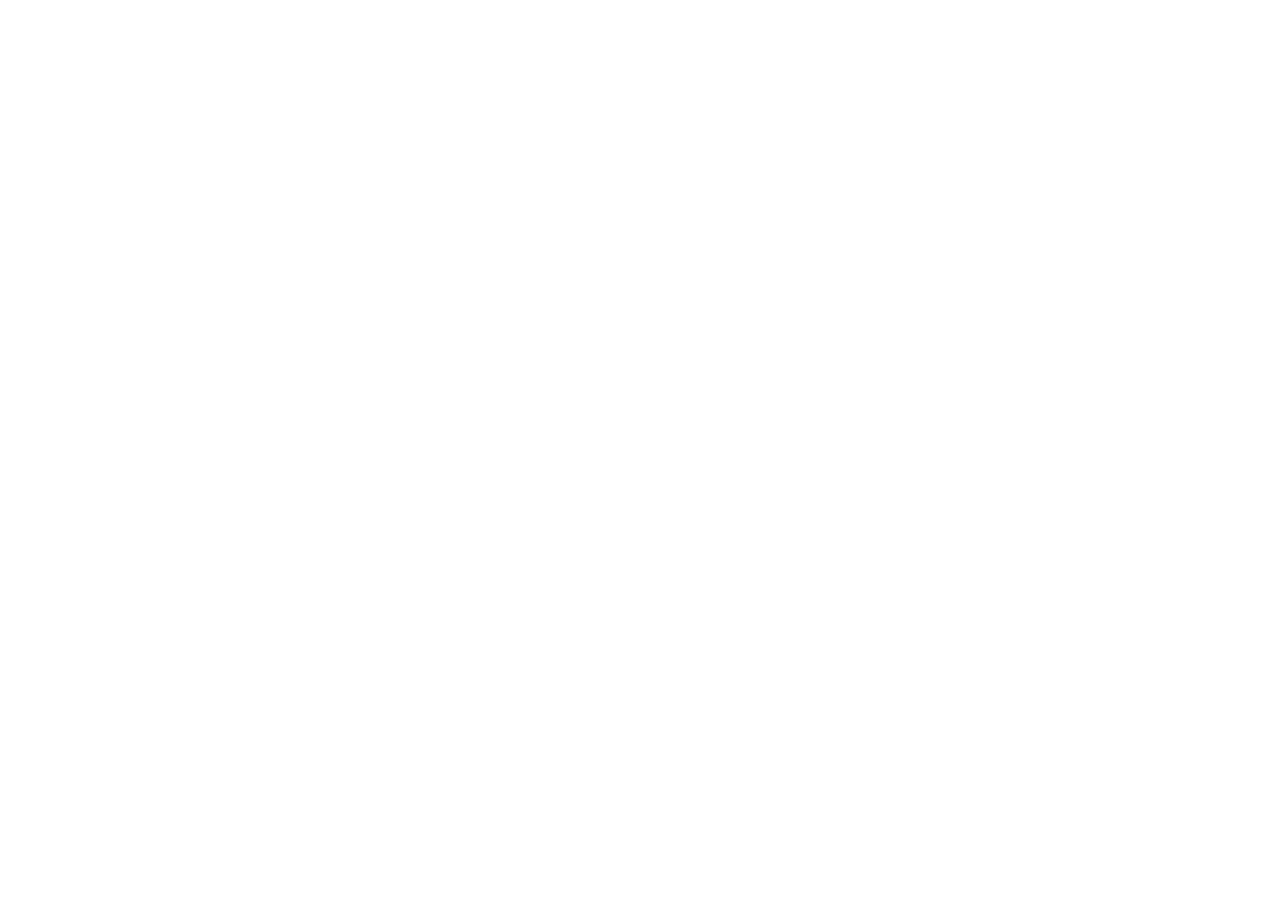
==== index.html @ 5c956b08 "Create projeto-social" ====
<!DOCTYPE html>
<html lang="pt-br">
<head>
    <meta charset="UTF-8">
    <meta http-equiv="X-UA-Compatible" content="IE=edge">
    <meta name="viewport" content="width=device-width, initial-scale=1.0">
    <link rel="shortcut icon" href="favicon.ico" type="image/x-icon">
    <title>Projeto Redes Sociais</title>
</head>
<body>
    
</body>
</html>
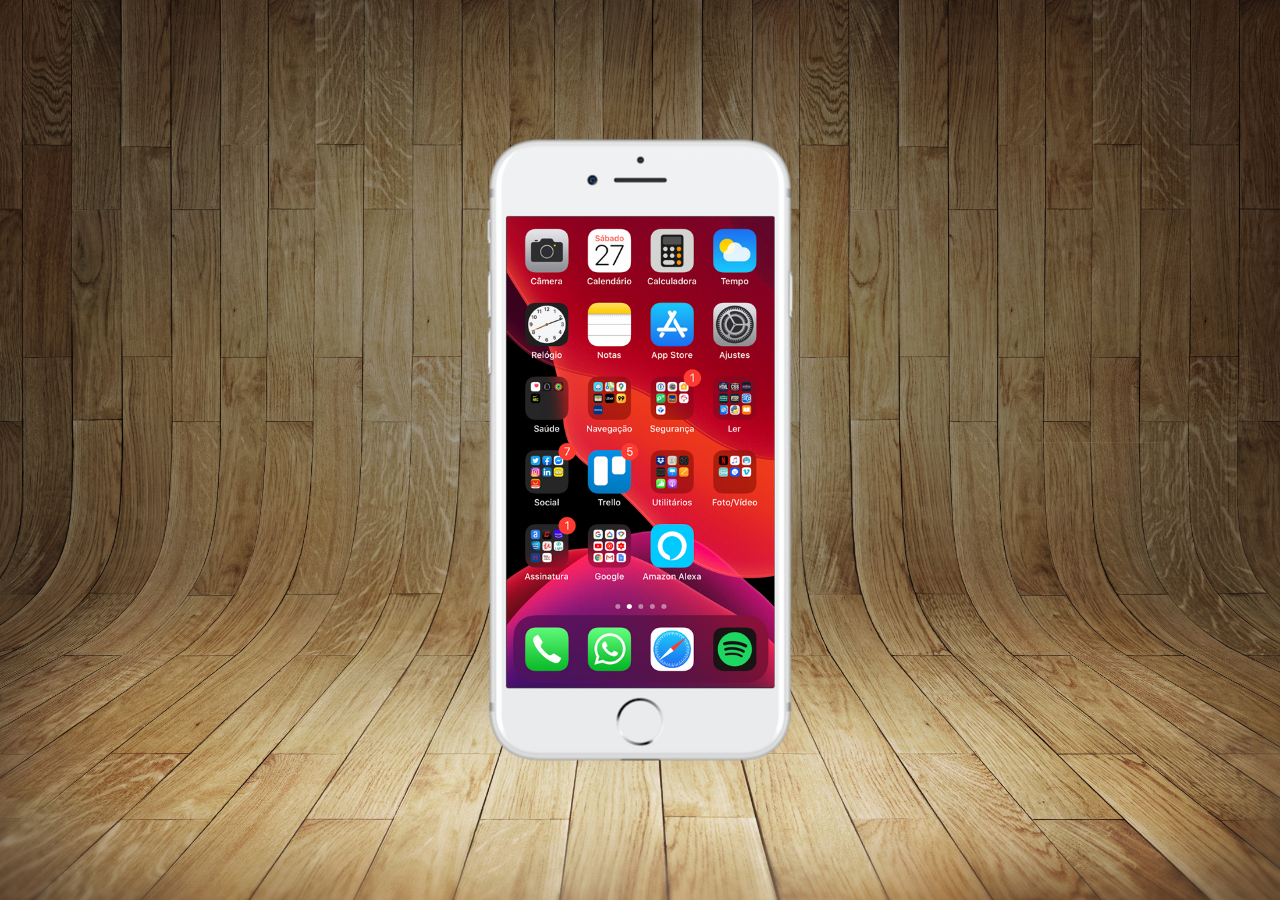
==== commit cf8c0ae7: "Create projeto-social" ====
--- a/index.html
+++ b/index.html
@@ -5,9 +5,19 @@
     <meta http-equiv="X-UA-Compatible" content="IE=edge">
     <meta name="viewport" content="width=device-width, initial-scale=1.0">
     <link rel="shortcut icon" href="favicon.ico" type="image/x-icon">
+    <link rel="stylesheet" href="estilos/style.css">
     <title>Projeto Redes Sociais</title>
 </head>
 <body>
+    <main>
+        <section id="telefone">
+            <iframe src="home.html" frameborder="0" name="tela" id="tela"></iframe>
+
+        </section>
+        <section id="redes-sociais">
+
+        </section>
+    </main>
     
 </body>
 </html>--- a/estilos/style.css
+++ b/estilos/style.css
@@ -0,0 +1,39 @@
+@charset "UTF-8";
+
+*{
+    margin: 0px;
+    padding: 0px;
+    font-family: Arial, Helvetica, sans-serif;
+}
+
+html, body{
+    height: 100vh;
+    width: 100vw;
+    background-color: black;
+}
+
+body{
+    background: url(../imagens/fundo-madeira.jpg) no-repeat top center;
+    background-size: cover; /*para cobrir o fundo da tela perfeitamente usar essa tag */
+    background-attachment: fixed;
+}
+main{
+    position: relative;
+    height: 100vh;
+}
+
+section#telefone{
+    position: absolute;
+    top: 50%; left: 50%;
+    transform: translate(-50%, -50%); /*Usar essas tags para centralizar algo no meio da tela em css (transform, top, left e position */
+    height: 627px;
+    width: 311px;
+    background: url('../imagens/frame-iphone.png') no-repeat;
+}
+
+iframe#tela{
+    position: relative;
+    top: 80px; left: 22px;
+    width: 268px;
+    height: 471px;
+}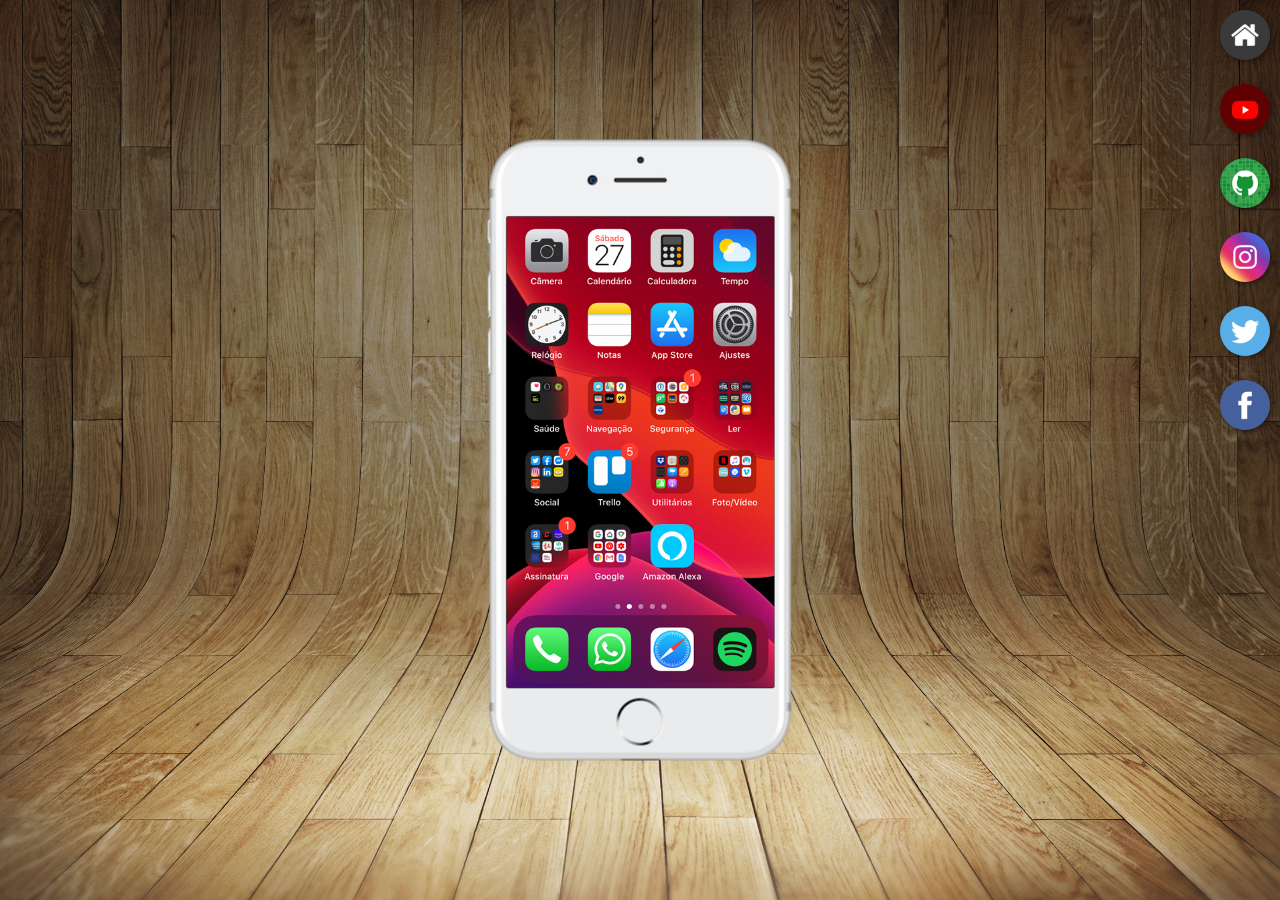
==== commit 82aff4e0: "update projeto-social" ====
--- a/index.html
+++ b/index.html
@@ -15,7 +15,12 @@
 
         </section>
         <section id="redes-sociais">
-
+            <a href="#" target="tela"><img src="imagens/logo-home.jpg" alt="home"></a> <br>
+            <a href="#" target="tela"><img src="imagens/logo-youtube.jpg" alt="youtube"></a><br>
+            <a href="#" target="tela"><img src="imagens/logo-github.jpg" alt="Github"></a><br>
+            <a href="#" target="tela"><img src="imagens/logo-instagram.jpg" alt="instagram"></a><br>
+            <a href="#" target="tela"><img src="imagens/logo-twitter.jpg" alt="twitter"></a><br>
+            <a href="#" target="tela"><img src="imagens/logo-facebook.jpg" alt="facebook"></a><br>
         </section>
     </main>
     
--- a/estilos/style.css
+++ b/estilos/style.css
@@ -36,4 +36,21 @@
     top: 80px; left: 22px;
     width: 268px;
     height: 471px;
+}
+
+section#redes-sociais{
+    text-align: right;
+}
+
+section#redes-sociais > a > img{
+    width: 50px;
+    height: 50px;
+    margin: 10px;
+    border-radius: 50%; /*PARA DEIXAR OS BOTOES REDONDOS BASTA COLOCAR UM BORDER RADIUS DE 50% */
+    box-shadow: 2px 2px 5px rgba(0, 0, 0, 0.445);
+    box-sizing: border-box;
+}
+
+section#redes-sociais img:hover{
+    border: 2px solid white;
 }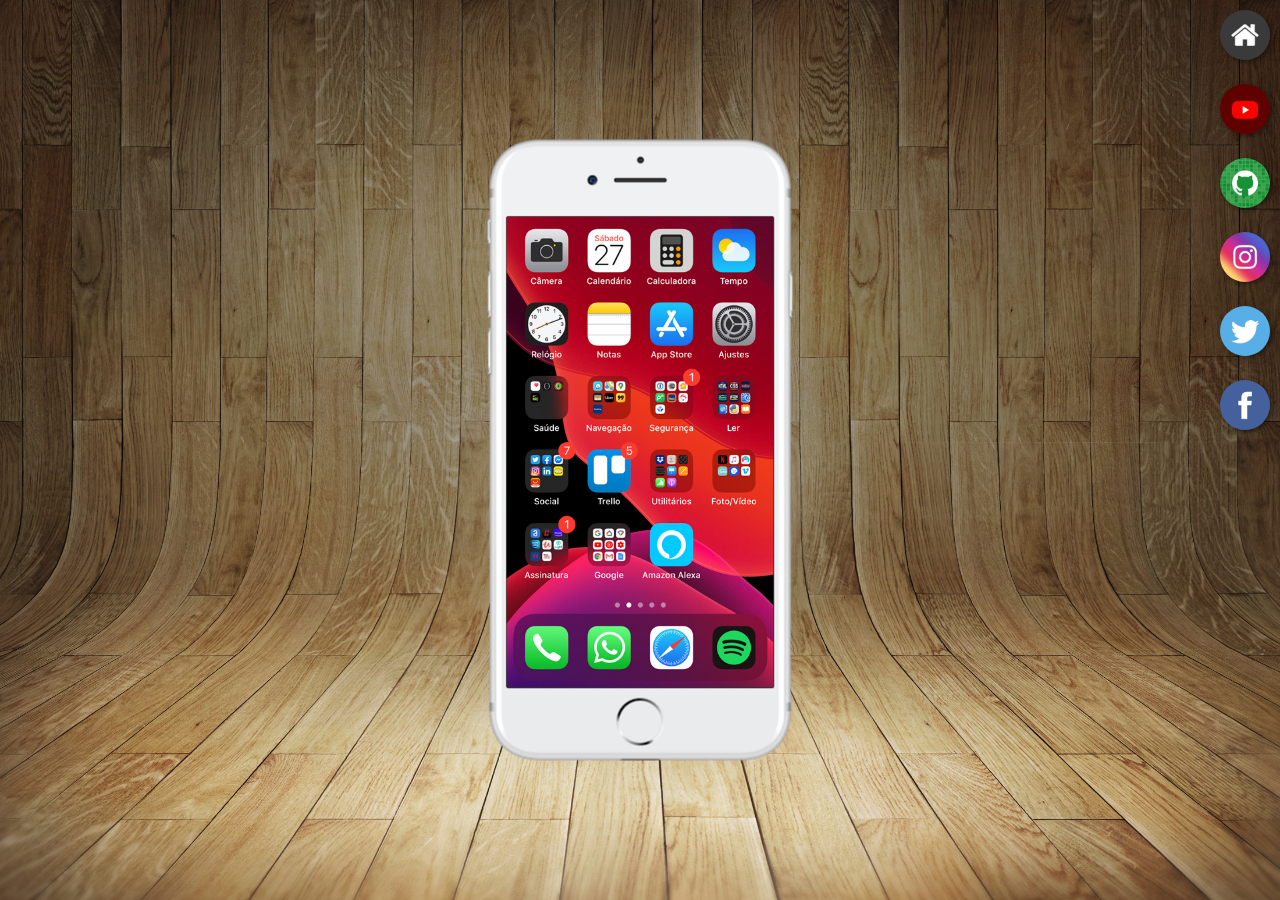
==== commit 8babdda2: "projeto-social pronto" ====
--- a/index.html
+++ b/index.html
@@ -15,12 +15,12 @@
 
         </section>
         <section id="redes-sociais">
-            <a href="#" target="tela"><img src="imagens/logo-home.jpg" alt="home"></a> <br>
-            <a href="#" target="tela"><img src="imagens/logo-youtube.jpg" alt="youtube"></a><br>
-            <a href="#" target="tela"><img src="imagens/logo-github.jpg" alt="Github"></a><br>
-            <a href="#" target="tela"><img src="imagens/logo-instagram.jpg" alt="instagram"></a><br>
-            <a href="#" target="tela"><img src="imagens/logo-twitter.jpg" alt="twitter"></a><br>
-            <a href="#" target="tela"><img src="imagens/logo-facebook.jpg" alt="facebook"></a><br>
+            <a href="home.html" target="tela"><img src="imagens/logo-home.jpg" alt="home"></a> <br>
+            <a href="youtube.html" target="tela"><img src="imagens/logo-youtube.jpg" alt="youtube"></a><br>
+            <a href="github.html" target="tela"><img src="imagens/logo-github.jpg" alt="Github"></a><br>
+            <a href="instagram.html" target="tela"><img src="imagens/logo-instagram.jpg" alt="instagram"></a><br>
+            <a href="twitter.html" target="tela"><img src="imagens/logo-twitter.jpg" alt="twitter"></a><br>
+            <a href="facebook.html" target="tela"><img src="imagens/logo-facebook.jpg" alt="facebook"></a><br>
         </section>
     </main>
     
--- a/estilos/style.css
+++ b/estilos/style.css
@@ -34,7 +34,7 @@
 iframe#tela{
     position: relative;
     top: 80px; left: 22px;
-    width: 268px;
+    width: 267px;
     height: 471px;
 }
 
@@ -52,5 +52,8 @@
 }
 
 section#redes-sociais img:hover{
-    border: 2px solid white;
+    border: 2px solid rgba(255, 255, 255, 0.623);
+    transform: translate(-1px, -1px);
+    box-shadow: 5px 5px 10px rgba(0, 0, 0, 0.623);
+    transition: transform 0.5s, border 0.4s;
 }